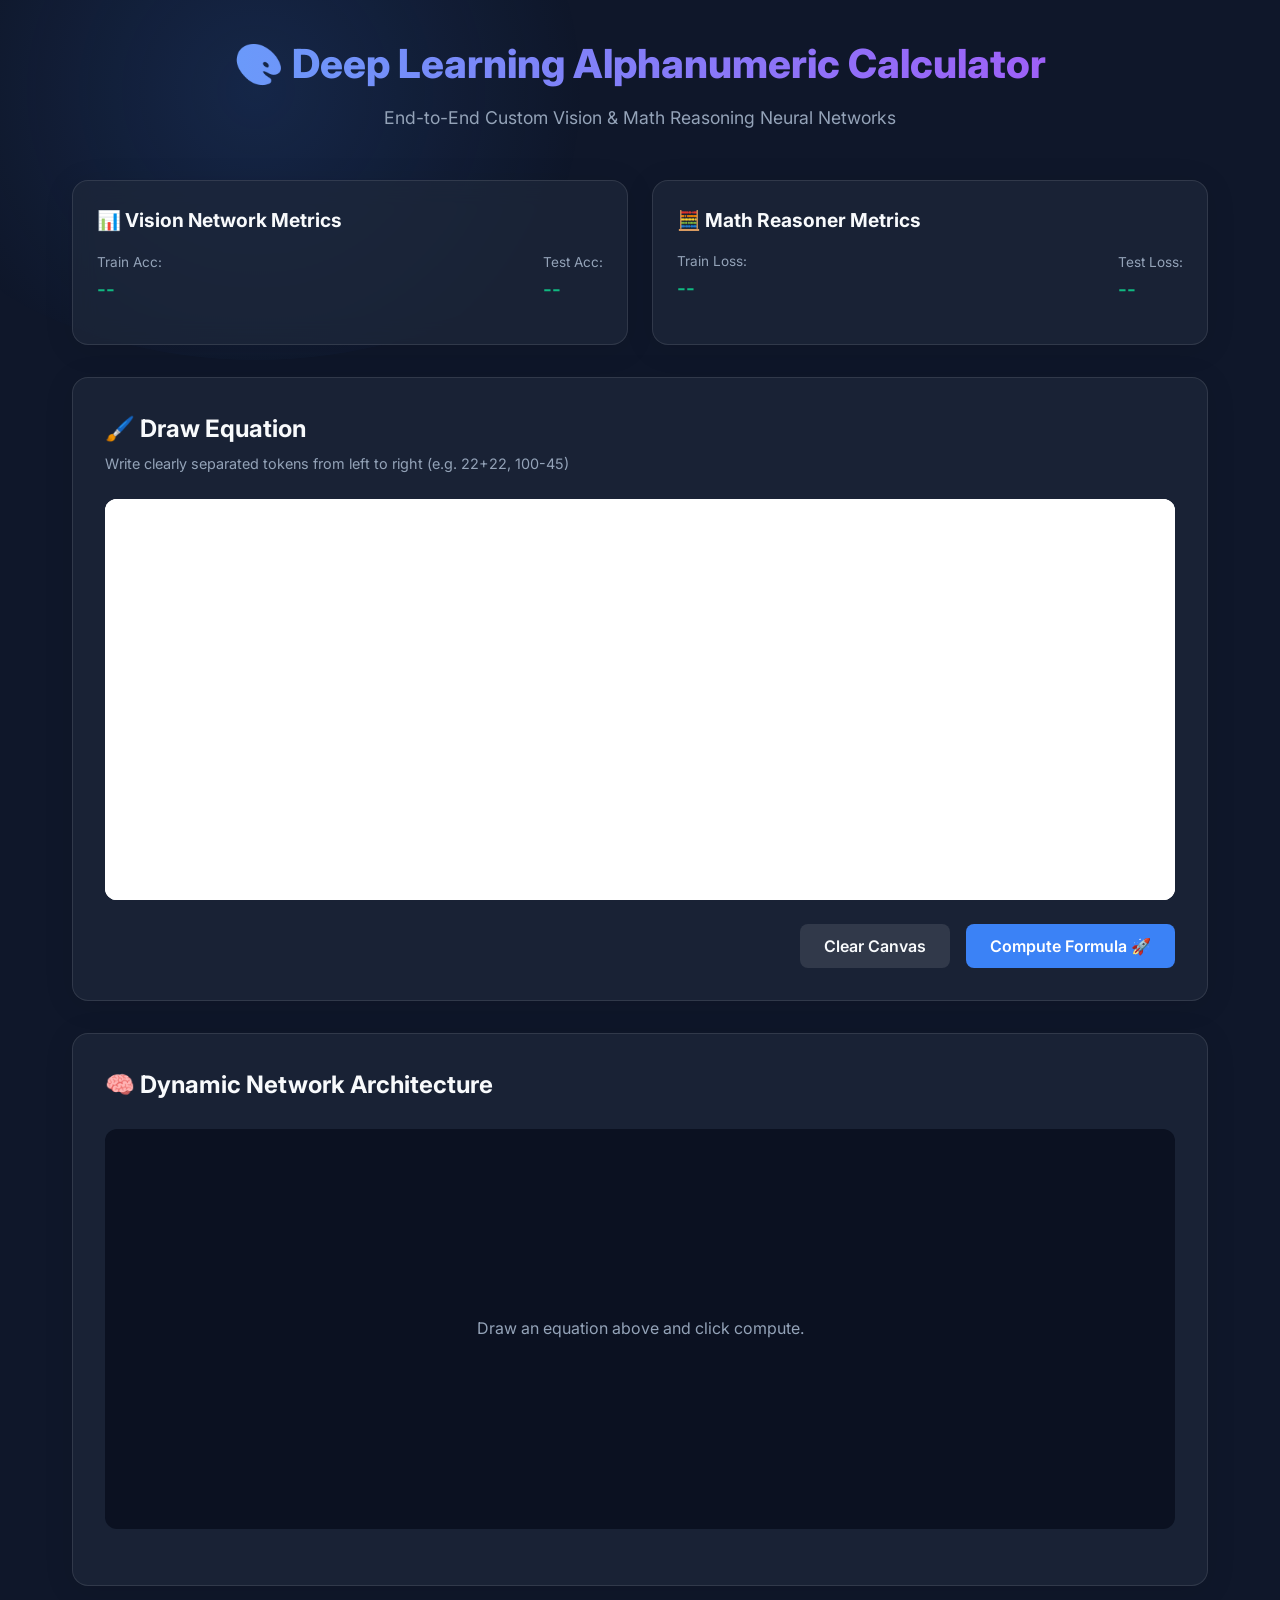
==== static/index.html @ 3d241641 "Initial commit: End-to-End Multi-Modal Neural Network Pipeline" ====
<!DOCTYPE html>
<html lang="en">
<head>
    <meta charset="UTF-8">
    <meta name="viewport" content="width=device-width, initial-scale=1.0">
    <title>Neural Network Studio</title>
    <link rel="stylesheet" href="/static/style.css">
    <link href="https://fonts.googleapis.com/css2?family=Inter:wght@300;400;600;800&display=swap" rel="stylesheet">
</head>
<body>
    <div class="background-glow"></div>
    <div class="container">
        <header>
            <h1>🎨 Deep Learning Alphanumeric Calculator</h1>
            <p>End-to-End Custom Vision & Math Reasoning Neural Networks</p>
        </header>

        <div class="metrics-dashboard">
            <div class="metric-card glass">
                <h3>📊 Vision Network Metrics</h3>
                <div class="metric-stats">
                    <div class="stat"><span class="label">Train Acc:</span> <span class="value" id="v-train-acc">--</span></div>
                    <div class="stat"><span class="label">Test Acc:</span> <span class="value" id="v-test-acc">--</span></div>
                </div>
                <img id="vision-plot" src="" alt="Vision Metrics Plot" style="display:none; width:100%; border-radius: 8px; margin-top: 10px;">
            </div>
            
            <div class="metric-card glass">
                <h3>🧮 Math Reasoner Metrics</h3>
                <div class="metric-stats">
                    <div class="stat"><span class="label">Train Loss:</span> <span class="value" id="m-train-loss">--</span></div>
                    <div class="stat"><span class="label">Test Loss:</span> <span class="value" id="m-test-loss">--</span></div>
                </div>
                <img id="math-plot" src="" alt="Math Metrics Plot" style="display:none; width:100%; border-radius: 8px; margin-top: 10px;">
            </div>
        </div>

        <div class="main-workspace glass">
            <div class="canvas-section">
                <h2>🖌️ Draw Equation</h2>
                <p class="subtitle">Write clearly separated tokens from left to right (e.g. 22+22, 100-45)</p>
                <div class="canvas-container">
                    <canvas id="sketchpad" width="800" height="300"></canvas>
                </div>
                <div class="controls">
                    <button id="clear-btn" class="btn secondary">Clear Canvas</button>
                    <button id="compute-btn" class="btn primary">Compute Formula 🚀</button>
                </div>
            </div>
        </div>

        <div class="results-workspace glass">
            <h2>🧠 Dynamic Network Architecture</h2>
            <div id="svg-container">
                <div class="empty-state">Draw an equation above and click compute.</div>
            </div>
            
            <div id="status-log" class="status-box" style="display:none;"></div>
        </div>
    </div>
    
    <script src="/static/script.js"></script>
</body>
</html>
---- static/style.css ----
:root {
    --bg-color: #0f172a;
    --text-primary: #f8fafc;
    --text-secondary: #94a3b8;
    --accent-primary: #3b82f6;
    --accent-hover: #2563eb;
    --card-bg: rgba(30, 41, 59, 0.7);
    --border-color: rgba(255, 255, 255, 0.1);
    --danger: #ef4444;
}

* {
    box-sizing: border-box;
    margin: 0;
    padding: 0;
}

body {
    font-family: 'Inter', sans-serif;
    background-color: var(--bg-color);
    color: var(--text-primary);
    line-height: 1.6;
    min-height: 100vh;
    overflow-x: hidden;
    position: relative;
}

.background-glow {
    position: fixed;
    top: -20%;
    left: -10%;
    width: 60%;
    height: 60%;
    background: radial-gradient(circle, rgba(59, 130, 246, 0.15) 0%, rgba(15, 23, 42, 0) 70%);
    border-radius: 50%;
    z-index: -1;
    pointer-events: none;
}

.container {
    max-width: 1200px;
    margin: 0 auto;
    padding: 2rem;
}

header {
    text-align: center;
    margin-bottom: 3rem;
}

header h1 {
    font-size: 2.5rem;
    font-weight: 800;
    background: linear-gradient(90deg, #60a5fa, #a855f7);
    -webkit-background-clip: text;
    -webkit-text-fill-color: transparent;
    margin-bottom: 0.5rem;
}

header p {
    color: var(--text-secondary);
    font-size: 1.1rem;
}

.glass {
    background: var(--card-bg);
    backdrop-filter: blur(12px);
    -webkit-backdrop-filter: blur(12px);
    border: 1px solid var(--border-color);
    border-radius: 16px;
    box-shadow: 0 4px 30px rgba(0, 0, 0, 0.1);
}

.metrics-dashboard {
    display: grid;
    grid-template-columns: repeat(auto-fit, minmax(300px, 1fr));
    gap: 1.5rem;
    margin-bottom: 2rem;
}

.metric-card {
    padding: 1.5rem;
    transition: transform 0.2s ease;
}

.metric-card:hover {
    transform: translateY(-2px);
}

.metric-card h3 {
    margin-bottom: 1rem;
    font-size: 1.2rem;
    display: flex;
    align-items: center;
    gap: 0.5rem;
}

.metric-stats {
    display: flex;
    justify-content: space-between;
    margin-bottom: 1rem;
}

.stat {
    display: flex;
    flex-direction: column;
}

.stat .label {
    font-size: 0.85rem;
    color: var(--text-secondary);
}

.stat .value {
    font-size: 1.2rem;
    font-weight: 600;
    color: #10b981;
}

.main-workspace {
    padding: 2rem;
    margin-bottom: 2rem;
}

.canvas-section h2 {
    margin-bottom: 0.2rem;
}

.subtitle {
    color: var(--text-secondary);
    font-size: 0.9rem;
    margin-bottom: 1.5rem;
}

.canvas-container {
    background: #fff;
    border-radius: 12px;
    overflow: hidden;
    margin-bottom: 1.5rem;
    box-shadow: inset 0 2px 10px rgba(0,0,0,0.1);
    position: relative;
}

canvas {
    display: block;
    width: 100%;
    cursor: crosshair;
    background-color: white; /* Important for saving image */
}

.controls {
    display: flex;
    gap: 1rem;
    justify-content: flex-end;
}

.btn {
    padding: 0.75rem 1.5rem;
    border-radius: 8px;
    font-weight: 600;
    font-size: 1rem;
    cursor: pointer;
    border: none;
    transition: all 0.2s ease;
    font-family: inherit;
}

.btn.primary {
    background-color: var(--accent-primary);
    color: white;
}

.btn.primary:hover {
    background-color: var(--accent-hover);
    box-shadow: 0 0 15px rgba(59, 130, 246, 0.4);
}

.btn.primary:disabled {
    opacity: 0.6;
    cursor: not-allowed;
}

.btn.secondary {
    background-color: rgba(255, 255, 255, 0.1);
    color: var(--text-primary);
}

.btn.secondary:hover {
    background-color: rgba(255, 255, 255, 0.2);
}

.results-workspace {
    padding: 2rem;
}

.results-workspace h2 {
    margin-bottom: 1.5rem;
}

#svg-container {
    min-height: 400px;
    background: #0b1121;
    border-radius: 12px;
    display: flex;
    align-items: center;
    justify-content: center;
    overflow: hidden;
    margin-bottom: 1.5rem;
}

.empty-state {
    color: var(--text-secondary);
    font-size: 1rem;
}

.status-box {
    background: rgba(0, 0, 0, 0.3);
    padding: 1.5rem;
    border-radius: 8px;
    border-left: 4px solid #10b981;
    font-family: monospace;
    white-space: pre-wrap;
    font-size: 0.9rem;
}

.status-box.error {
    border-left-color: var(--danger);
}
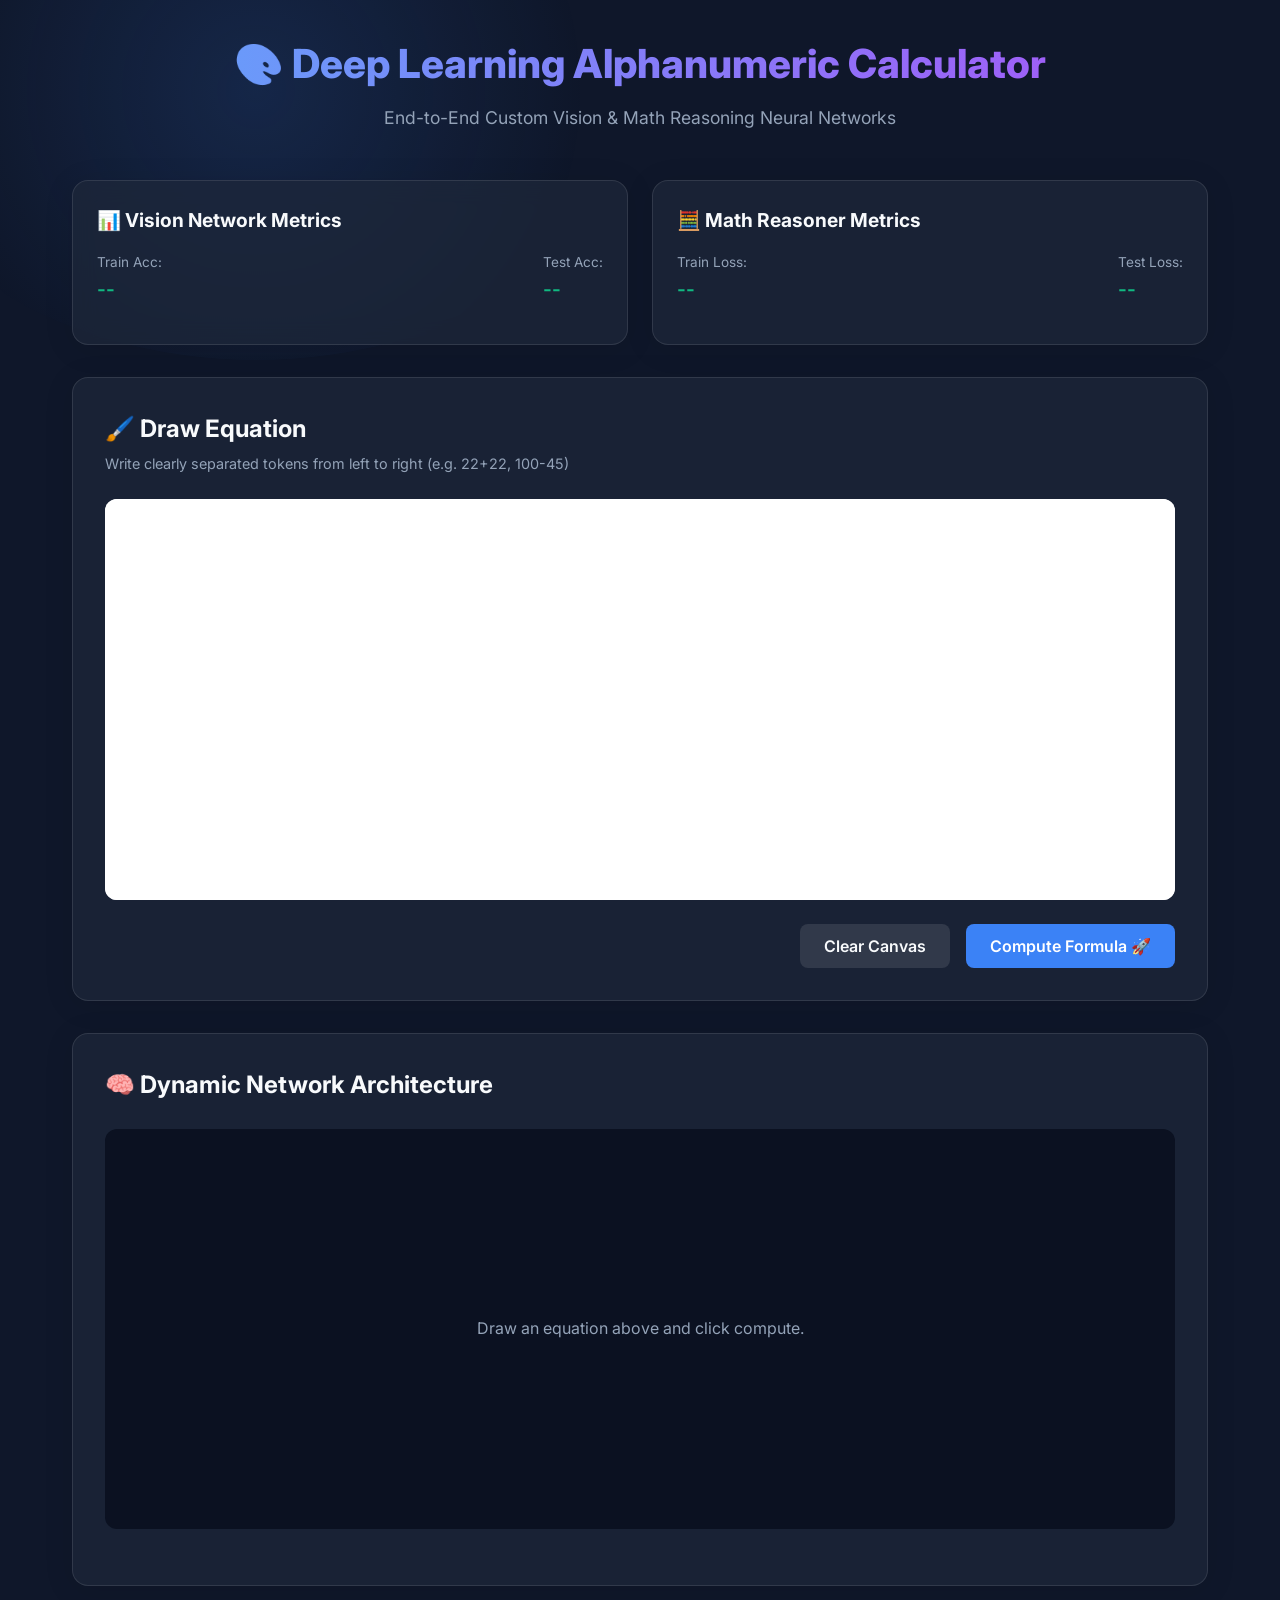
==== commit 39243ffc: "Split backend and frontend: Revert to pure Gradio app and deploy frontend via GitHub Pages" ====
--- a/static/index.html
+++ b/static/index.html
@@ -59,6 +59,6 @@
         </div>
     </div>
     
-    <script src="/static/script.js"></script>
+    <script type="module" src="/static/script.js"></script>
 </body>
 </html>
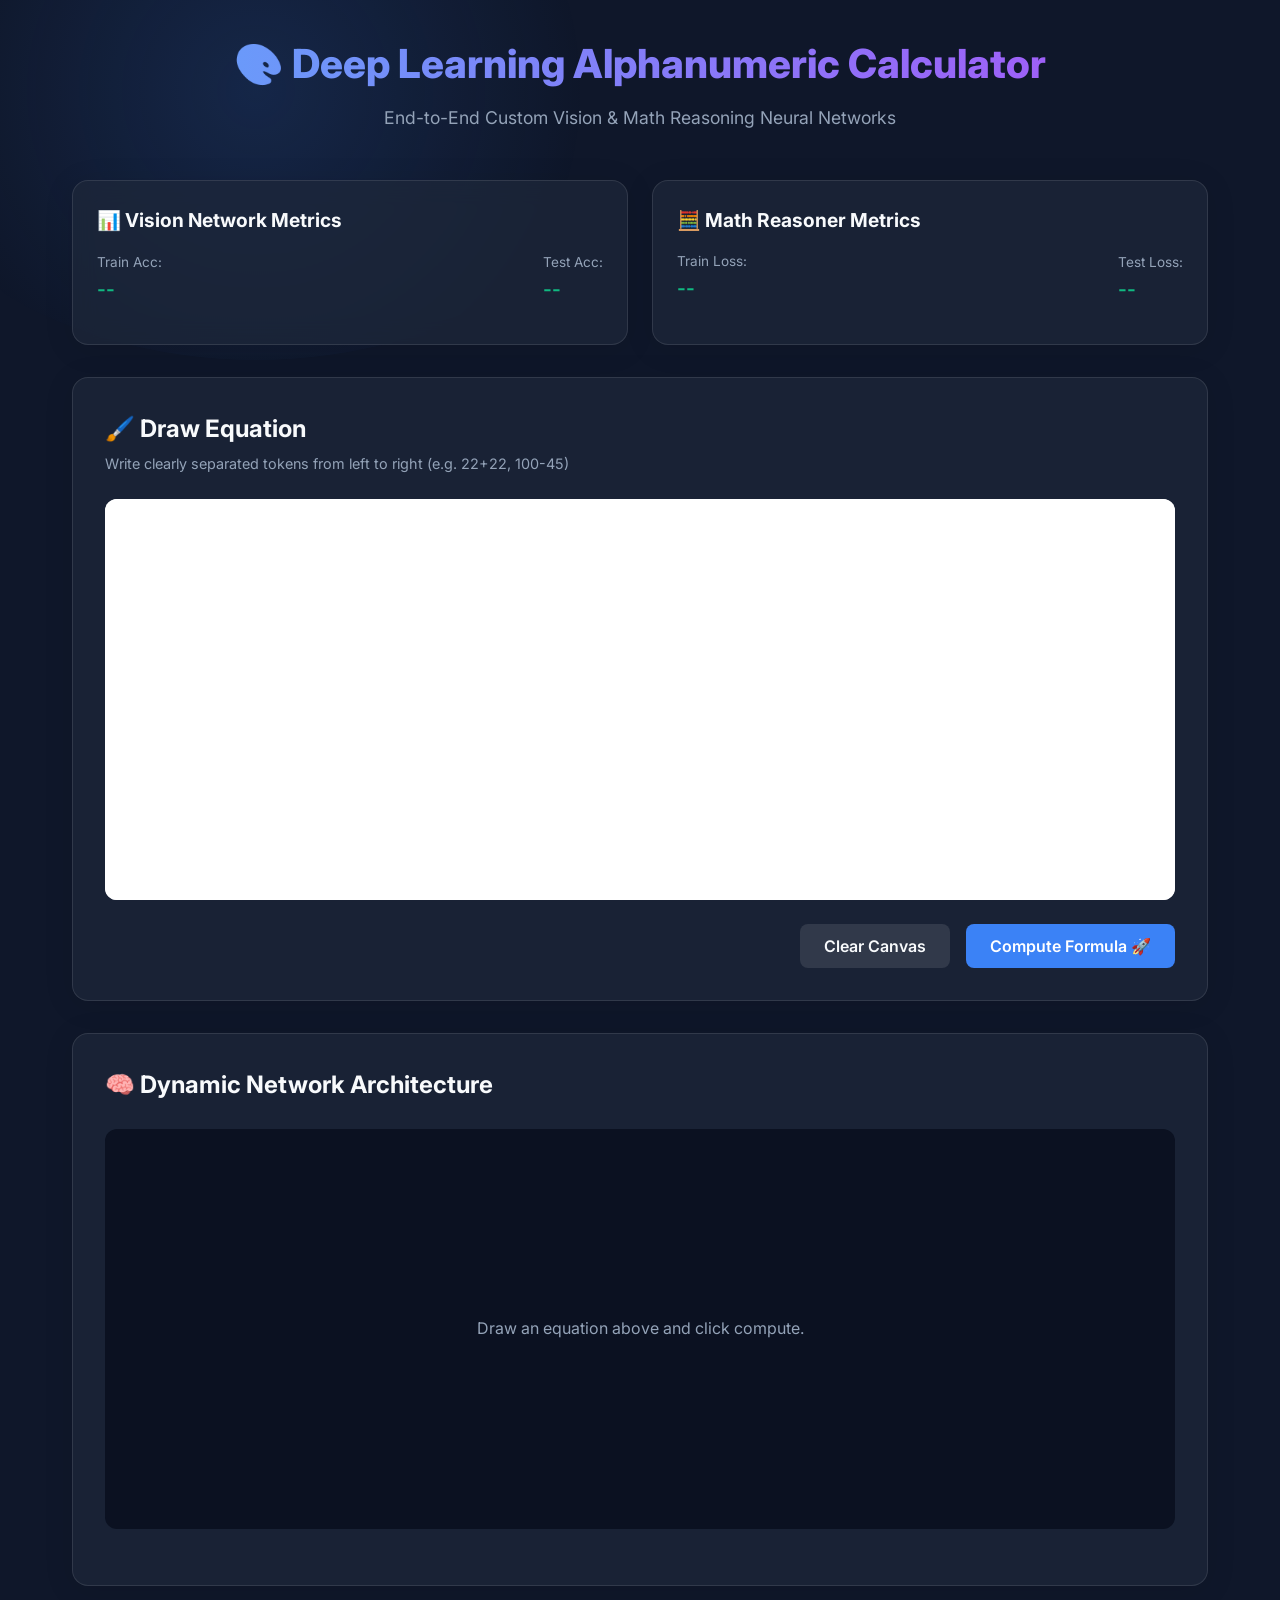
==== commit 9aaa80ba: "Restore index.html with correct relative paths for GitHub Pages" ====
--- a/static/index.html
+++ b/static/index.html
@@ -4,7 +4,7 @@
     <meta charset="UTF-8">
     <meta name="viewport" content="width=device-width, initial-scale=1.0">
     <title>Neural Network Studio</title>
-    <link rel="stylesheet" href="/static/style.css">
+    <link rel="stylesheet" href="./style.css">
     <link href="https://fonts.googleapis.com/css2?family=Inter:wght@300;400;600;800&display=swap" rel="stylesheet">
 </head>
 <body>
@@ -59,6 +59,6 @@
         </div>
     </div>
     
-    <script type="module" src="/static/script.js"></script>
+    <script type="module" src="./script.js"></script>
 </body>
 </html>
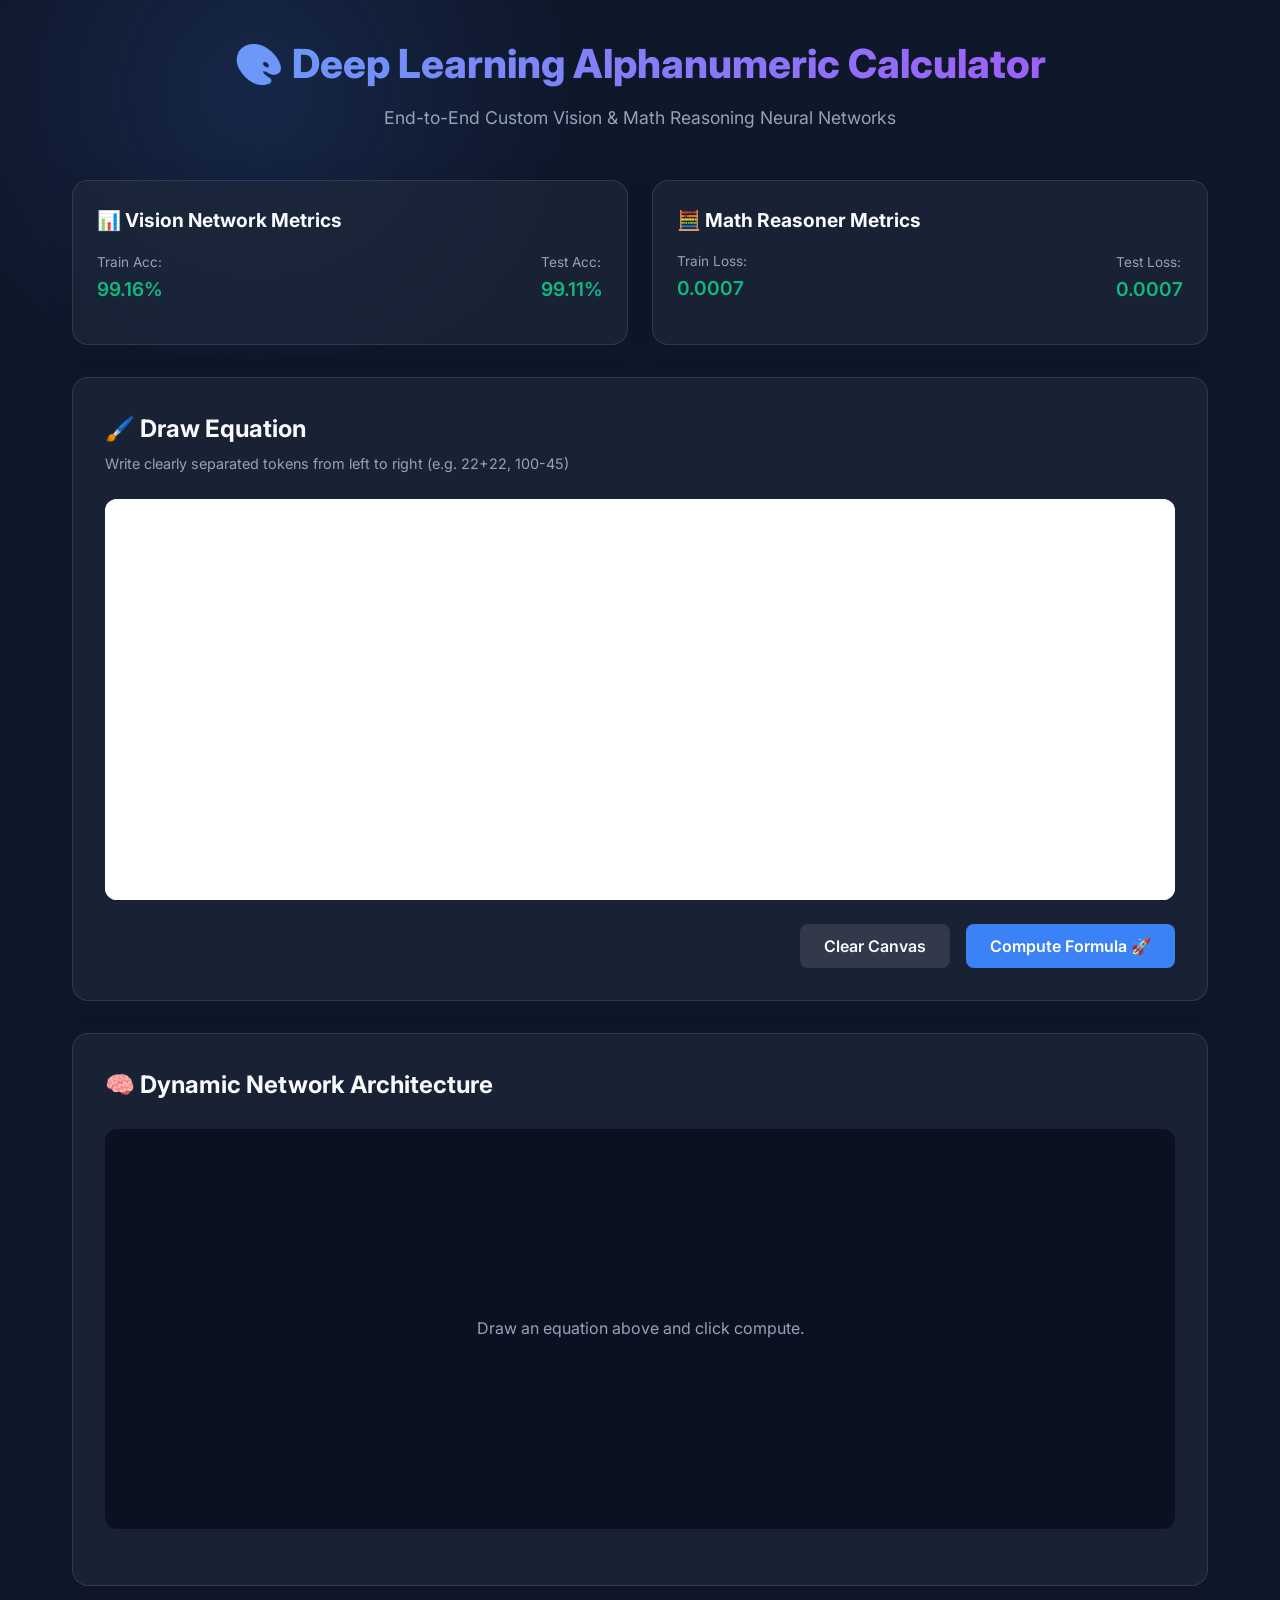
==== commit 319df295: "Hardcode pre-trained metrics into HTML UI" ====
--- a/static/index.html
+++ b/static/index.html
@@ -19,8 +19,8 @@
             <div class="metric-card glass">
                 <h3>📊 Vision Network Metrics</h3>
                 <div class="metric-stats">
-                    <div class="stat"><span class="label">Train Acc:</span> <span class="value" id="v-train-acc">--</span></div>
-                    <div class="stat"><span class="label">Test Acc:</span> <span class="value" id="v-test-acc">--</span></div>
+                    <div class="stat"><span class="label">Train Acc:</span> <span class="value" id="v-train-acc">99.16%</span></div>
+                    <div class="stat"><span class="label">Test Acc:</span> <span class="value" id="v-test-acc">99.11%</span></div>
                 </div>
                 <img id="vision-plot" src="" alt="Vision Metrics Plot" style="display:none; width:100%; border-radius: 8px; margin-top: 10px;">
             </div>
@@ -28,8 +28,8 @@
             <div class="metric-card glass">
                 <h3>🧮 Math Reasoner Metrics</h3>
                 <div class="metric-stats">
-                    <div class="stat"><span class="label">Train Loss:</span> <span class="value" id="m-train-loss">--</span></div>
-                    <div class="stat"><span class="label">Test Loss:</span> <span class="value" id="m-test-loss">--</span></div>
+                    <div class="stat"><span class="label">Train Loss:</span> <span class="value" id="m-train-loss">0.0007</span></div>
+                    <div class="stat"><span class="label">Test Loss:</span> <span class="value" id="m-test-loss">0.0007</span></div>
                 </div>
                 <img id="math-plot" src="" alt="Math Metrics Plot" style="display:none; width:100%; border-radius: 8px; margin-top: 10px;">
             </div>
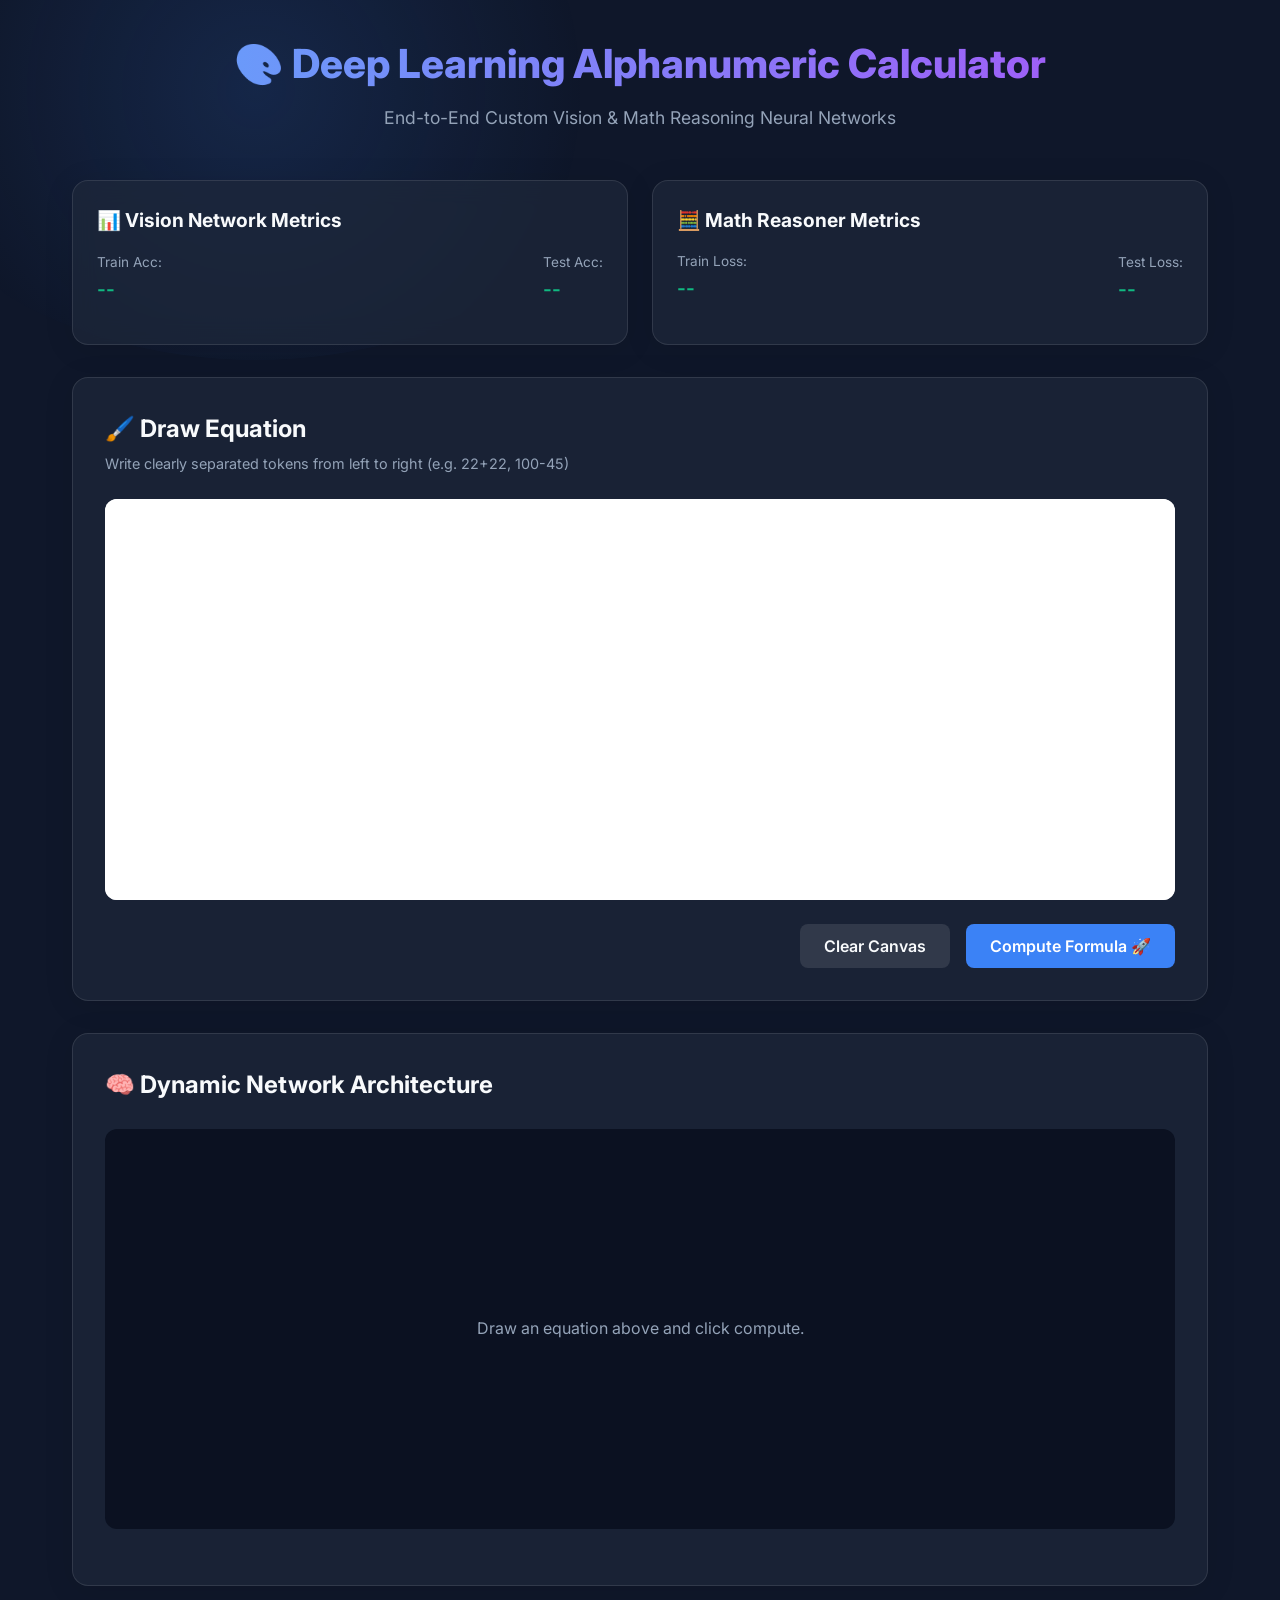
==== commit 8e982660: "Create a dynamic /get_metrics API endpoint and wire the frontend to fetch it" ====
--- a/static/index.html
+++ b/static/index.html
@@ -19,8 +19,8 @@
             <div class="metric-card glass">
                 <h3>📊 Vision Network Metrics</h3>
                 <div class="metric-stats">
-                    <div class="stat"><span class="label">Train Acc:</span> <span class="value" id="v-train-acc">99.16%</span></div>
-                    <div class="stat"><span class="label">Test Acc:</span> <span class="value" id="v-test-acc">99.11%</span></div>
+                    <div class="stat"><span class="label">Train Acc:</span> <span class="value" id="v-train-acc">--</span></div>
+                    <div class="stat"><span class="label">Test Acc:</span> <span class="value" id="v-test-acc">--</span></div>
                 </div>
                 <img id="vision-plot" src="" alt="Vision Metrics Plot" style="display:none; width:100%; border-radius: 8px; margin-top: 10px;">
             </div>
@@ -28,8 +28,8 @@
             <div class="metric-card glass">
                 <h3>🧮 Math Reasoner Metrics</h3>
                 <div class="metric-stats">
-                    <div class="stat"><span class="label">Train Loss:</span> <span class="value" id="m-train-loss">0.0007</span></div>
-                    <div class="stat"><span class="label">Test Loss:</span> <span class="value" id="m-test-loss">0.0007</span></div>
+                    <div class="stat"><span class="label">Train Loss:</span> <span class="value" id="m-train-loss">--</span></div>
+                    <div class="stat"><span class="label">Test Loss:</span> <span class="value" id="m-test-loss">--</span></div>
                 </div>
                 <img id="math-plot" src="" alt="Math Metrics Plot" style="display:none; width:100%; border-radius: 8px; margin-top: 10px;">
             </div>
